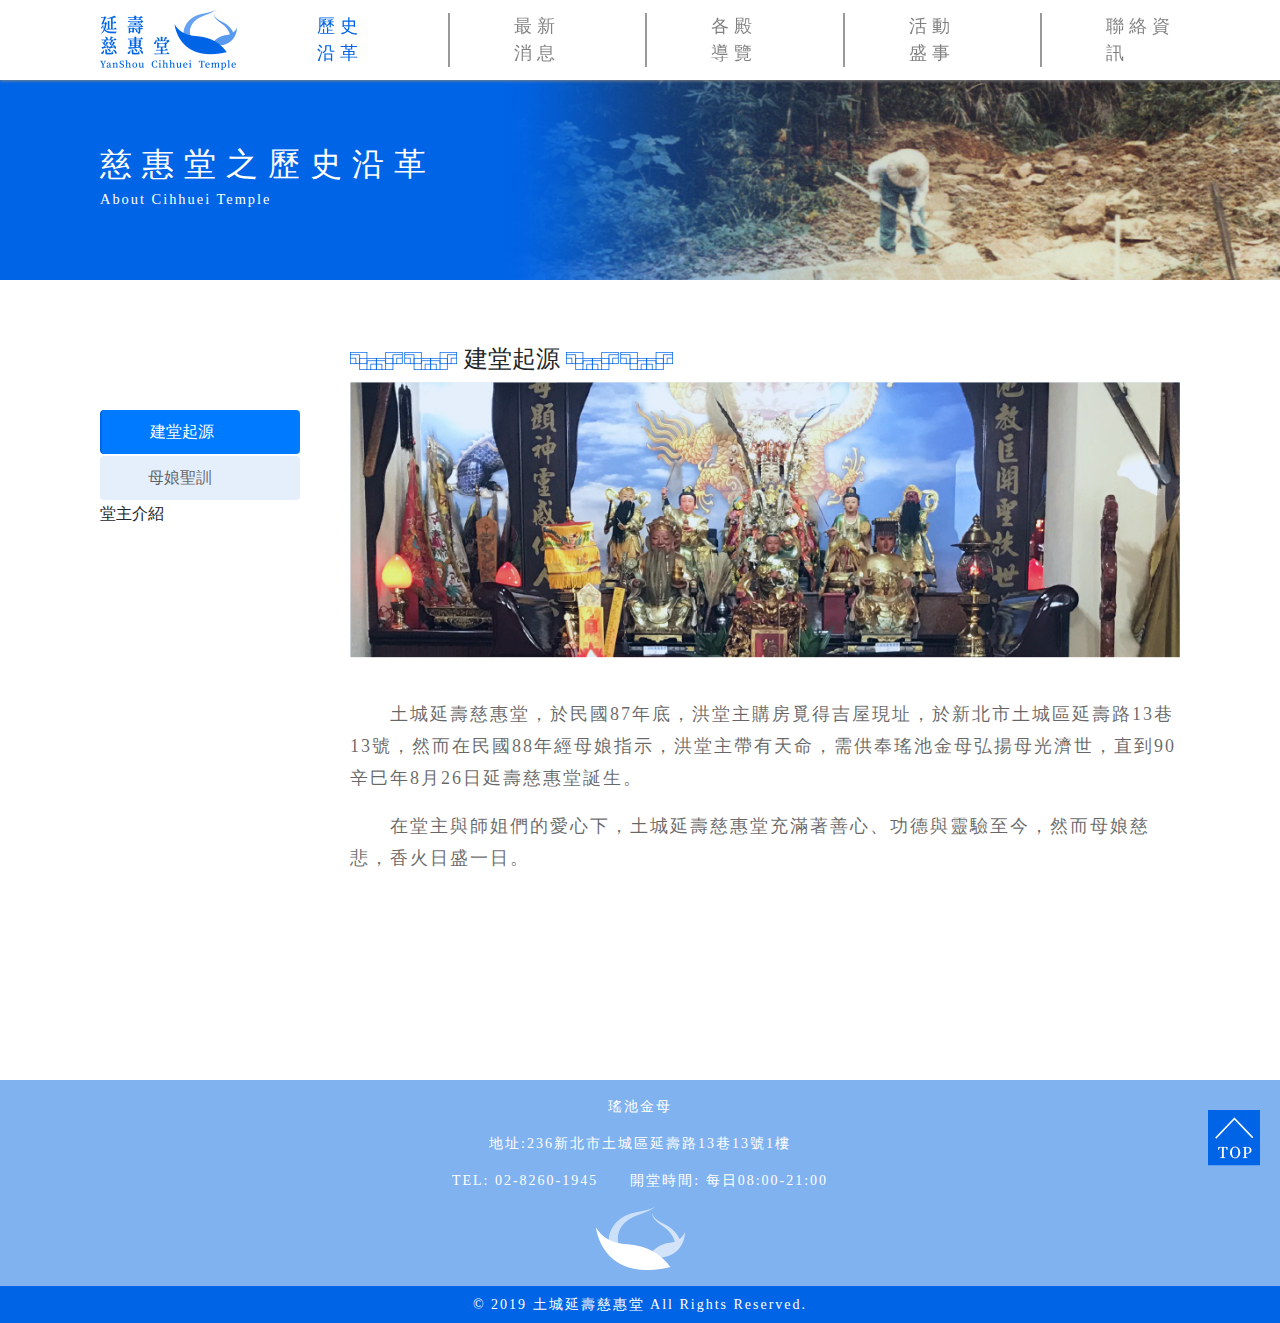
==== about.html @ 73c2117b "history01" ====
<!DOCTYPE html>
<html>
	<head>

		<meta charset="utf-8">
		<meta http-equiv="X-UA-Compatible" content="IE=edge">

		<title>延壽慈惠堂</title>

		<link rel="Shortcut Icon" type="image/x-icon" href="image/logo01.png"/>
		
		<link rel="stylesheet" type="text/css" href="css/bootstrap.min.css">
		<link rel="stylesheet" type="text/css" href="css/default.css">
		<link rel="stylesheet" type="text/css" href="css/theme.css">
		<link rel="stylesheet" type="text/css" href="css/about.css">
		
		<script src="js/jquery.js"></script>
		<script src="js/bootstrap.min.js"></script>
		
	</head>
	<body>
		
		<nav class="navbar navbar-expand-lg navbar-light fixed-top">
		  <a class="navbar-brand" href="index.html">
		  	<img src="image/logo02.png">
		  </a>
		  <div class="collapse navbar-collapse" id="navbarNav">
		    <ul class="navbar-nav ml-auto">
		      <li class="nav-item active">
		        <a class="nav-link" href="#">歷史沿革</a>
		      </li>
		      <li class="nav-item">
		        <a class="nav-link" href="#">最新消息</a>
		      </li>
		      <li class="nav-item">
		        <a class="nav-link" href="#">各殿導覽</a>
		      </li>
		      <li class="nav-item">
		        <a class="nav-link" href="#">活動盛事</a>
		      </li>
		      <li class="nav-item">
		        <a class="nav-link" href="#">聯絡資訊</a>
		      </li>
		    </ul>
		  </div>
		</nav>		

		<div id="title">
			<img src="image/about/title.png">
			<h2>慈惠堂之歷史沿革</h2>
			<h6>About Cihhuei Temple</h6>
		</div>
		
		<div id="content">
			<div class="left">
		        <div class="nav nav-down nav-pills" id="v-pills-tab" role="tablist" aria-orientation="vertical">
		        	<a class="nav-link active" id="v-pills-home-tab" data-toggle="pill" role="tab" aria-controls="v-pills-home" aria-selected="true"  href="#v-pills-home">建堂起源</a>
		        	<a class="nav-link" id="v-pills-profile-tab" data-toggle="pill" role="tab" aria-controls="v-pills-profile" aria-selected="false"  href="#v-pills-profile" >母娘聖訓</a>
		        	<div data-toggle="tab">堂主介紹</div>
		        </div>				
			</div>
			<div class="tab-content right" id="v-pills-tabContent">
				<div class="tab-pane active fade show" id="v-pills-home" role="tabpanel" aria-labelledby="v-pills-home-tab">
					<h4>
						<img src="image/about/h2-icon.png">
						建堂起源
						<img src="image/about/h2-icon.png">
					</h4>

					<img src="image/about/1-1.png" style="width: 100%">
					<div class="text">
						<p>
							　　土城延壽慈惠堂，於民國87年底，洪堂主購房覓得吉屋現址，於新北市土城區延壽路13巷13號，然而在民國88年經母娘指示，洪堂主帶有天命，需供奉瑤池金母弘揚母光濟世，直到90辛巳年8月26日延壽慈惠堂誕生。
						</p>
						<p>
							　　在堂主與師姐們的愛心下，土城延壽慈惠堂充滿著善心、功德與靈驗至今，然而母娘慈悲，香火日盛一日。
						</p>
					</div>
				</div>
				<div class="tab-pane fade" id="v-pills-profile" role="tabpanel" aria-labelledby="v-pills-profile-tab">
					aaaaaa
				</div>
			</div>
		</div>

		<footer>
			<p>瑤池金母</p>
			<p>地址:236新北市土城區延壽路13巷13號1樓</p>
			<p>TEL: 02-8260-1945　　開堂時間: 每日08:00-21:00</p>
			<p>
				<img src="image/footer.png"/>
			</p>
			<div id="allright">&copy; 2019 土城延壽慈惠堂 All Rights Reserved.</div>
			<a href="#"><img src="image/top-icon.png" id="TopIcon" /></a>
		</footer>
	</body>
	<script src="js/script.js"></script>
</html>
---- css/default.css ----
@font-face {
	font-family: GenWanMinTW;
	src: url(../font/GenWanMinTW-SemiBold.ttf);
}
body,*{
	font-family: GenWanMinTW, serif;
}
---- css/theme.css ----
.navbar{
	background: white;
	padding: 5px 100px;
	box-shadow: 0px 1px 3px gray;
}
.navbar-expand-lg .navbar-nav .nav-link {
	padding-right: 4rem;
	padding-left: 4rem;
	padding-top:0px;
	padding-bottom:0px;
	margin: .5rem 0rem;
}
.navbar-nav li a{
	font-size: 18px;
	border-left: 2px solid rgba(0,0,0,0.4);
	letter-spacing: 5px;
}
.navbar-nav li:nth-child(1) a{
	border-left: 0px;
}
.navbar-expand-lg .navbar-nav li:nth-child(5) .nav-link{
	padding-right: 0rem;
}
.navbar ul .nav-item.active > .nav-link{
	color: rgb(0,100,230);
}
#title{
	background-color: rgb(0,100,230);
	height: 200px;
	padding-left:100px;
	margin-top: 80px;

}
#title img{
	float: right;
	height: 100%;
}
#title *{
	color: white;
	letter-spacing: 2px;
}
#title h2{
	letter-spacing: 10px;
	padding-top: 65px;
}
#title h6{
	font-size: .9rem;
}
#content{
	padding: 65px 100px;
	min-height: 800px;
}
footer{
	background-color: rgb(129,178,240);
	color: white;
	font-size: 14px;
	padding-top: 1rem;
	letter-spacing: 2px;
	text-align: center;
	position: relative;
}
footer #allright{
	background-color: rgb(0,100,230);
	padding: .5rem;
}
footer #TopIcon{
	position: absolute;
	top: 30px;
	right: 20px;
}
---- css/about.css ----
#content{
	display: -webkit-flex;
	display: flex;
}
#content > .left{
	-webkit-flex: none;
	flex:none;
	width: 200px;
}
#content > .right{
	-webkit-flex: 1;
	flex: 1;
	padding-left: 50px;
}
.nav-down{
	width: 100%;
	height: 0px;
	transition: all .5s ease-in-out;
	margin-top: 64.8px;
}
.nav-down>a{
	cursor: pointer;
	color: rgba(0,0,0,0.6);
	background-color: rgba(0,100,230,0.1);
	display: block;
	width: 100%;
	padding: 10px 0px;
	padding-left: 3rem;
	margin-bottom: 2px;
	border-left: 0px;
	transition: all .1s ease-in-out;
}
.nav-down > .active,.nav-down > div:hover{
	border-left: 2px solid rgb(0,100,230);
	color: rgb(0,100,230);
}
#content > .right > h4{
	letter-spacing: 24px;
	text-align: center;
	margin-bottom: 36px;
	color: rgba(0,0,0,0.6);
}
#content > .right > h4 > img{
	height: 16px;
}
#content > .right > h4 > img:nth-child(1){
	margin-right: 24px;
}
#content > .right .text{
	margin-top: 40px;
}
#content > .right p{
	font-size: 18px;
	letter-spacing: 2px;
	color: rgba(0,0,0,0.6);
	line-height: 32px;
}
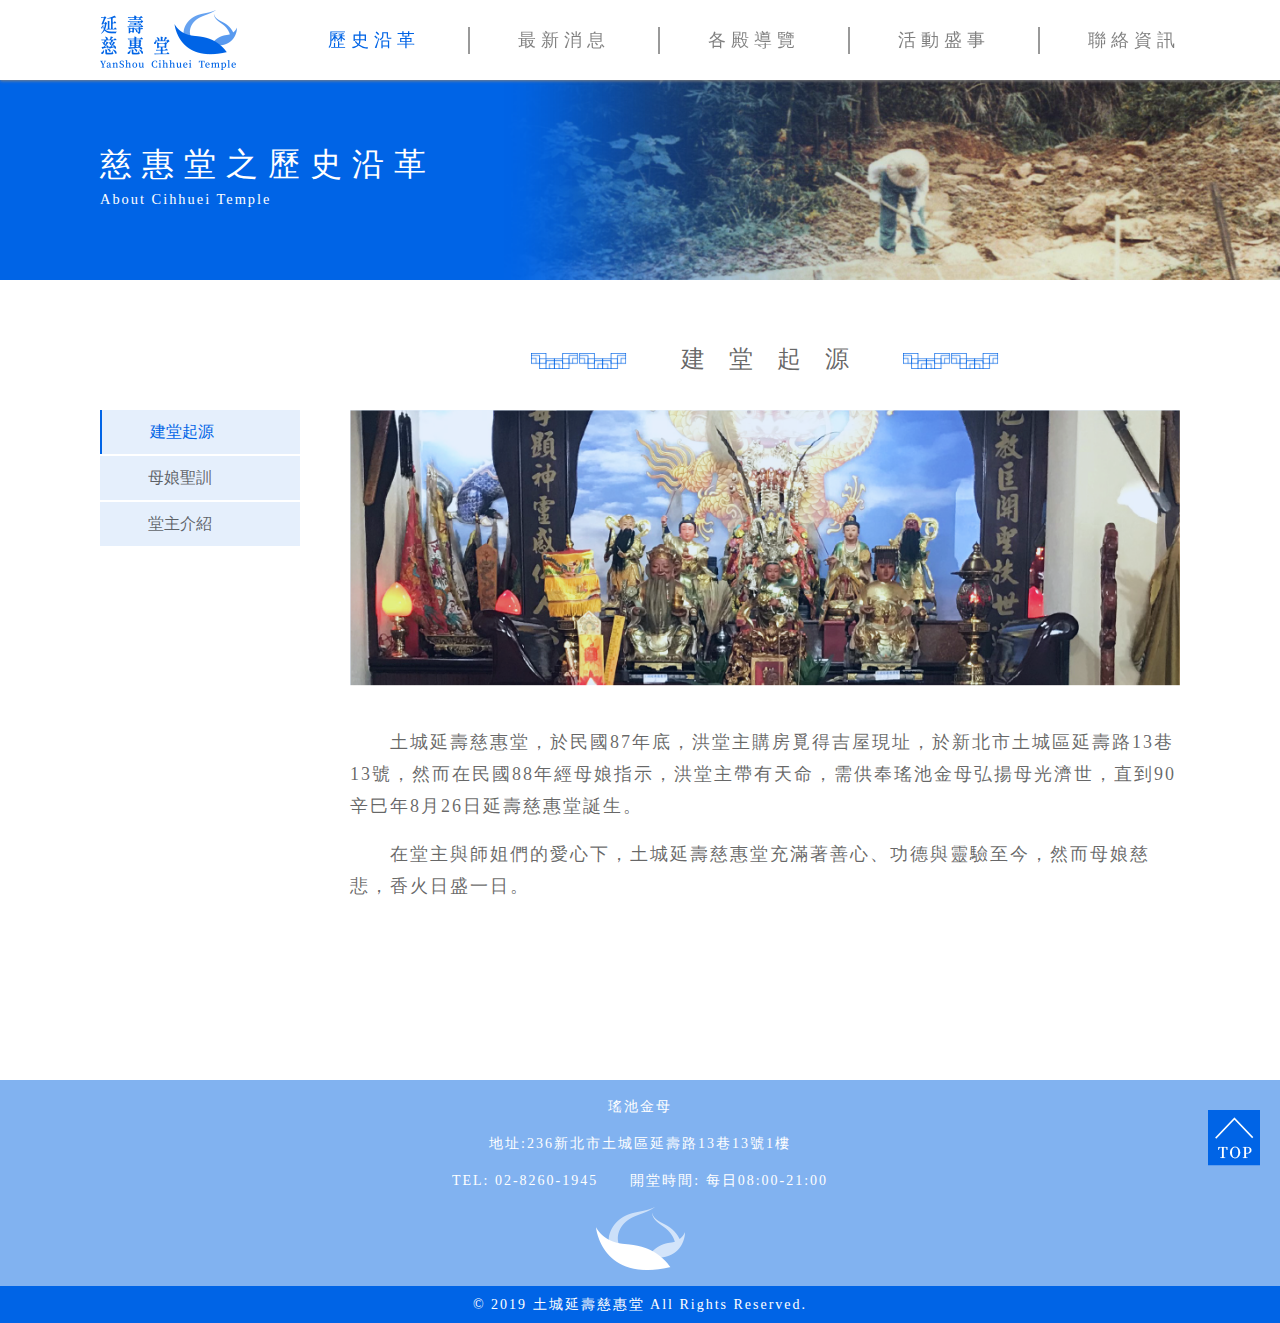
==== commit 0529b8e5: "history_final" ====
--- a/about.html
+++ b/about.html
@@ -54,13 +54,13 @@
 		<div id="content">
 			<div class="left">
 		        <div class="nav nav-down nav-pills" id="v-pills-tab" role="tablist" aria-orientation="vertical">
-		        	<a class="nav-link active" id="v-pills-home-tab" data-toggle="pill" role="tab" aria-controls="v-pills-home" aria-selected="true"  href="#v-pills-home">建堂起源</a>
-		        	<a class="nav-link" id="v-pills-profile-tab" data-toggle="pill" role="tab" aria-controls="v-pills-profile" aria-selected="false"  href="#v-pills-profile" >母娘聖訓</a>
-		        	<div data-toggle="tab">堂主介紹</div>
+		        	<a class="nav-link active" id="v-pills-history-tab" data-toggle="pill" role="tab" aria-controls="v-pills-history" aria-selected="true"  href="#v-pills-history">建堂起源</a>
+		        	<a class="nav-link" id="v-pills-mom-tab" data-toggle="pill" role="tab" aria-controls="v-pills-mom" aria-selected="false"  href="#v-pills-mom" >母娘聖訓</a>
+		        	<a class="nav-link" id="v-pills-boss-tab" data-toggle="pill" role="tab" aria-controls="v-pills-boss" aria-selected="false"  href="#v-pills-boss" >堂主介紹</a>
 		        </div>				
 			</div>
 			<div class="tab-content right" id="v-pills-tabContent">
-				<div class="tab-pane active fade show" id="v-pills-home" role="tabpanel" aria-labelledby="v-pills-home-tab">
+				<div class="tab-pane active fade show" id="v-pills-history" role="tabpanel" aria-labelledby="v-pills-history-tab">
 					<h4>
 						<img src="image/about/h2-icon.png">
 						建堂起源
@@ -77,8 +77,62 @@
 						</p>
 					</div>
 				</div>
-				<div class="tab-pane fade" id="v-pills-profile" role="tabpanel" aria-labelledby="v-pills-profile-tab">
-					aaaaaa
+				<div class="tab-pane fade" id="v-pills-mom" role="tabpanel" aria-labelledby="v-pills-profile-mom">
+					<h4>
+						<img src="image/about/h2-icon.png">
+						母娘聖訓
+						<img src="image/about/h2-icon.png">
+					</h4>
+
+					<img src="image/about/2-1.png" style="width: 100%">
+					<div class="text">
+						<p>
+							<img src="image/logo01.png" width="40px">
+							母教法門乃神道設教，以化庶民。以孝悌忠信為立身之本，禮義廉恥為潔己之根。故凡入堂受戒者當勤修為，以立身濟人。如故意乖違迷途失足，自招天譴。若犯者，當速回頭是岸；未犯者，預防失足。受戒意義重大，非等兒戲閑遊。造功辦果，全在此一心之立向，必先懍遵而行。
+						</p>
+						<p>
+							<img src="image/logo01.png" width="40px">
+							凡入堂服務受戒者，宜衣冠整齊，禮貌端莊，洗掃聖前。依職務各勤其事，焚香頂禮，端正鞠躬。出入必由禮門義路，謙讓溫恭。上行下效，然後歸德以盡真誠。凡誓願信仰者，必要去邪歸正。切戒姦賭濫貪，確遵聖神訓誨。必愷愷悌慈祥，以師法美德，始不失母教之懿旨。
+						</p>
+						<p>
+							<img src="image/logo01.png" width="40px">
+							凡入堂受戒服務者，必要入孝出悌，尊母重道，修身勵行。一團和氣滿堂春風，引莠向善，樹立樸實典型。不宜狎暱非類，朋比為奸，辱身敗行。違者，罪獄難逃。
+						</p>
+						<p>
+							<img src="image/logo01.png" width="40px">
+							凡神令執事者，司香茶或司香誦、學經典，必須各盡其誠。精神貫一，以受耳提面命。不許前荒後廢，更當耳目貫注，修得真傳妙果，貫徹母意。
+						</p>
+						<p>
+							<img src="image/logo01.png" width="40px">
+							凡為門下，立登聖域。除執勤時間之外，更要研究經文，學禮學詩。修養有志必成。虔誠尊崇母教，雅納葴言，日進有功。詼諧無益，妄談不許，肅靜致敬，緘默修養，不失為謙恭之君子。
+						</p>
+					</div>
+				</div>
+				<div class="tab-pane fade" id="v-pills-boss" role="tabpanel" aria-labelledby="v-pills-profile-boss">
+					<h4>
+						<img src="image/about/h2-icon.png">
+						堂主介紹
+						<img src="image/about/h2-icon.png">
+					</h4>
+					<div>
+						<div class="img">
+							<img src="image/about/3-1.png">
+						</div>
+						<div class="text">
+							<p>
+								土城延壽慈惠堂外得地理天成，山名水秀，內有創堂宗師承領天命得與神靈相通互應，以瑤門無私奉獻的慈悲信念，讓信徒領悟到神鬼的偉大，這種無私的奉獻遂造就出不凡的宗教領袖，她就是本堂開山創堂宗師洪來助。
+							</p>
+							<p>
+								洪堂主本業裝潢設計，三十歲時即與母娘結緣，專業持黑令。
+							</p>
+							<p>
+								清淡簡樸，和藹溫馨，永遠不變的溫婉，使來此朝拜的香客善信如沐春風，是洪堂主一生所自持及作為信徒入道修身的準則，清淡簡僕，可讓人反省到人類需求的無度與無知，能讓人養成謙恭與博愛。
+							</p>
+							<p>
+								在洪堂主風範下，萬事萬物都是有情的世界，他以宗師之尊，不凡的人有不凡的作為，跨越百結磨難的考驗，在信徒心目中，他不僅是一位寬宏大渡的長者，更是讓瑤池金母欽點的代言人。
+							</p>
+						</div>
+					</div>					
 				</div>
 			</div>
 		</div>
--- a/css/theme.css
+++ b/css/theme.css
@@ -4,8 +4,8 @@
 	box-shadow: 0px 1px 3px gray;
 }
 .navbar-expand-lg .navbar-nav .nav-link {
-	padding-right: 4rem;
-	padding-left: 4rem;
+	padding-right: 3rem;
+	padding-left: 3rem;
 	padding-top:0px;
 	padding-bottom:0px;
 	margin: .5rem 0rem;
--- a/css/about.css
+++ b/css/about.css
@@ -18,7 +18,8 @@
 	transition: all .5s ease-in-out;
 	margin-top: 64.8px;
 }
-.nav-down>a{
+.nav-down > a{
+
 	cursor: pointer;
 	color: rgba(0,0,0,0.6);
 	background-color: rgba(0,100,230,0.1);
@@ -30,20 +31,27 @@
 	border-left: 0px;
 	transition: all .1s ease-in-out;
 }
-.nav-down > .active,.nav-down > div:hover{
+.nav-pills .nav-link{
+	border-radius: 0px;
+}
+.nav-pills .nav-link.active{
+	color: rgb(0,100,230);
+	background-color: rgba(0,100,230,0.1);
+}
+.nav-down > .active,.nav-down > a:hover{
 	border-left: 2px solid rgb(0,100,230);
 	color: rgb(0,100,230);
 }
-#content > .right > h4{
+#content > .right h4{
 	letter-spacing: 24px;
 	text-align: center;
 	margin-bottom: 36px;
 	color: rgba(0,0,0,0.6);
 }
-#content > .right > h4 > img{
+#content > .right h4 > img{
 	height: 16px;
 }
-#content > .right > h4 > img:nth-child(1){
+#content > .right h4 > img:nth-child(1){
 	margin-right: 24px;
 }
 #content > .right .text{
@@ -55,3 +63,34 @@
 	color: rgba(0,0,0,0.6);
 	line-height: 32px;
 }
+
+#v-pills-mom p{
+	padding-left: 58px;
+	position: relative;
+	margin-bottom: 32px;
+}
+#v-pills-mom p img{
+	position: absolute;
+	left: 0px;
+	top: 0px;
+}
+#v-pills-boss > div{
+	display: -webkit-flex;
+	display: flex;
+}
+#v-pills-boss .img{
+	-webkit-flex: none;
+	flex:none;
+	width: 300px;
+}
+#content > .right > #v-pills-boss .text{
+	-webkit-flex: 1;
+	flex: 1;
+	margin-top: 0px;
+}
+#v-pills-boss .img img{
+	width: 100%;
+}
+#v-pills-boss .text p{
+	padding-left: 50px;
+}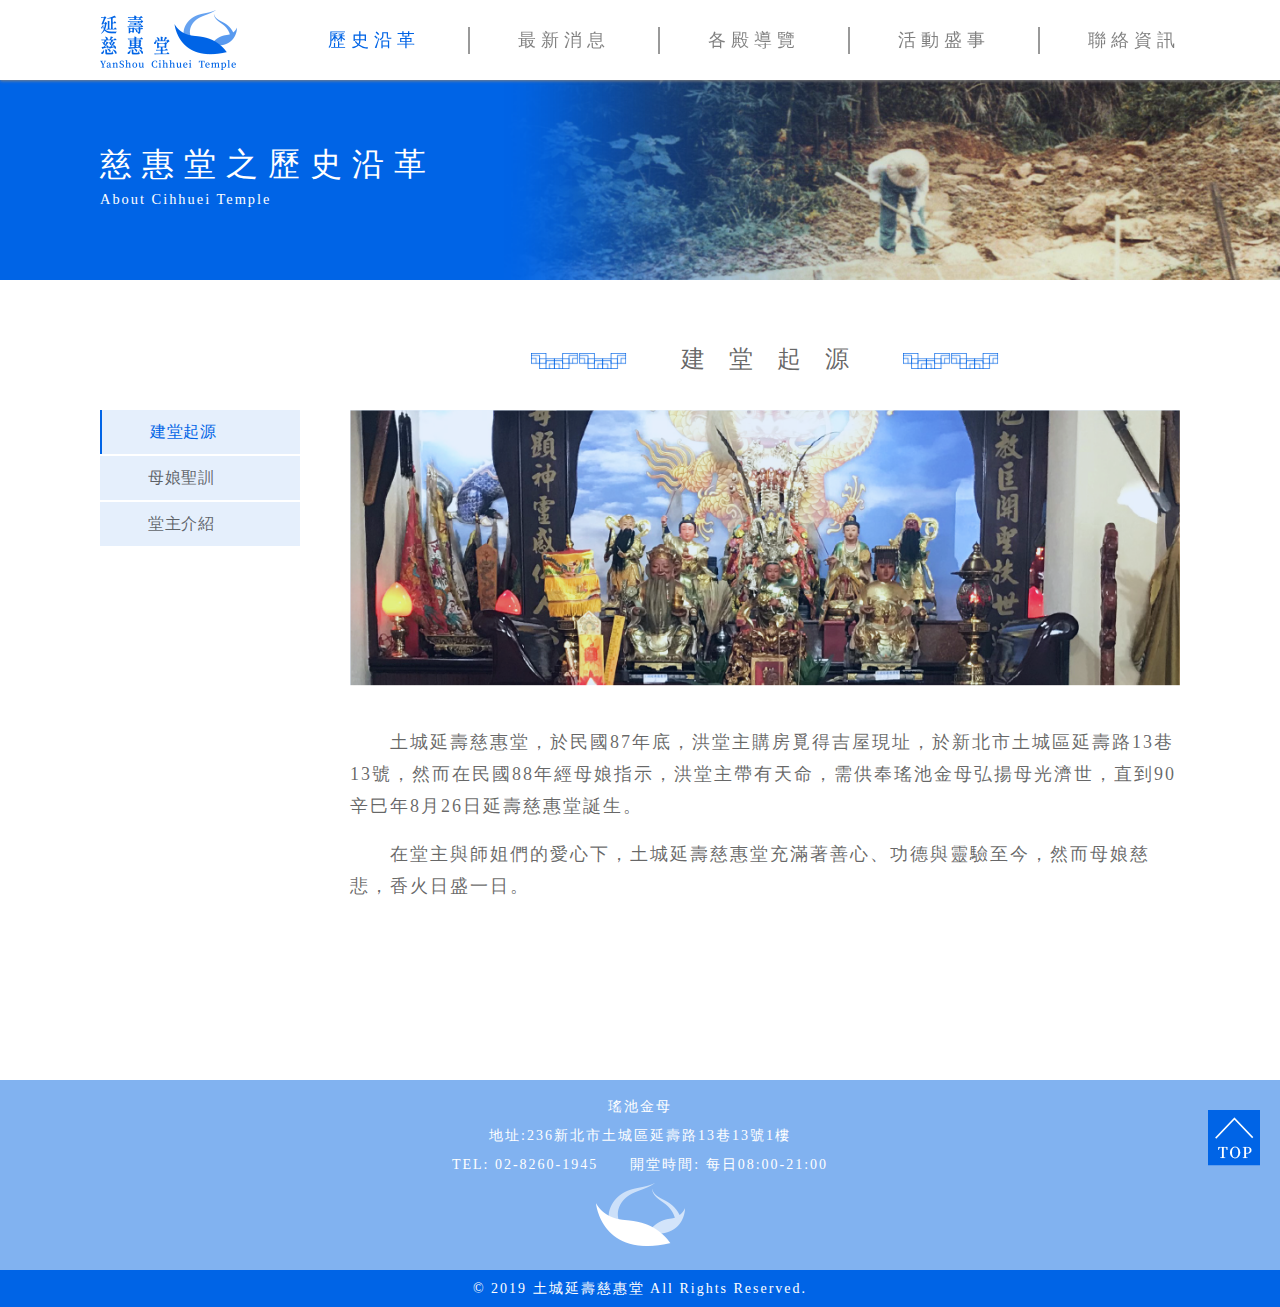
==== commit f9665a15: "final_20190605" ====
--- a/about.html
+++ b/about.html
@@ -30,16 +30,16 @@
 		        <a class="nav-link" href="#">歷史沿革</a>
 		      </li>
 		      <li class="nav-item">
-		        <a class="nav-link" href="#">最新消息</a>
+		        <a class="nav-link" href="news.html">最新消息</a>
 		      </li>
 		      <li class="nav-item">
-		        <a class="nav-link" href="#">各殿導覽</a>
+		        <a class="nav-link" href="guide.html">各殿導覽</a>
 		      </li>
 		      <li class="nav-item">
-		        <a class="nav-link" href="#">活動盛事</a>
+		        <a class="nav-link" href="activity.html">活動盛事</a>
 		      </li>
 		      <li class="nav-item">
-		        <a class="nav-link" href="#">聯絡資訊</a>
+		        <a class="nav-link" href="contact.html">聯絡資訊</a>
 		      </li>
 		    </ul>
 		  </div>
@@ -87,23 +87,23 @@
 					<img src="image/about/2-1.png" style="width: 100%">
 					<div class="text">
 						<p>
-							<img src="image/logo01.png" width="40px">
+							<img src="image/logo01.png">
 							母教法門乃神道設教，以化庶民。以孝悌忠信為立身之本，禮義廉恥為潔己之根。故凡入堂受戒者當勤修為，以立身濟人。如故意乖違迷途失足，自招天譴。若犯者，當速回頭是岸；未犯者，預防失足。受戒意義重大，非等兒戲閑遊。造功辦果，全在此一心之立向，必先懍遵而行。
 						</p>
 						<p>
-							<img src="image/logo01.png" width="40px">
+							<img src="image/logo01.png">
 							凡入堂服務受戒者，宜衣冠整齊，禮貌端莊，洗掃聖前。依職務各勤其事，焚香頂禮，端正鞠躬。出入必由禮門義路，謙讓溫恭。上行下效，然後歸德以盡真誠。凡誓願信仰者，必要去邪歸正。切戒姦賭濫貪，確遵聖神訓誨。必愷愷悌慈祥，以師法美德，始不失母教之懿旨。
 						</p>
 						<p>
-							<img src="image/logo01.png" width="40px">
+							<img src="image/logo01.png">
 							凡入堂受戒服務者，必要入孝出悌，尊母重道，修身勵行。一團和氣滿堂春風，引莠向善，樹立樸實典型。不宜狎暱非類，朋比為奸，辱身敗行。違者，罪獄難逃。
 						</p>
 						<p>
-							<img src="image/logo01.png" width="40px">
+							<img src="image/logo01.png">
 							凡神令執事者，司香茶或司香誦、學經典，必須各盡其誠。精神貫一，以受耳提面命。不許前荒後廢，更當耳目貫注，修得真傳妙果，貫徹母意。
 						</p>
 						<p>
-							<img src="image/logo01.png" width="40px">
+							<img src="image/logo01.png">
 							凡為門下，立登聖域。除執勤時間之外，更要研究經文，學禮學詩。修養有志必成。虔誠尊崇母教，雅納葴言，日進有功。詼諧無益，妄談不許，肅靜致敬，緘默修養，不失為謙恭之君子。
 						</p>
 					</div>
--- a/css/default.css
+++ b/css/default.css
@@ -4,4 +4,7 @@
 }
 body,*{
 	font-family: GenWanMinTW, serif;
+}
+*{
+	color: rgba(0,0,0,0.65);
 }--- a/css/theme.css
+++ b/css/theme.css
@@ -1,4 +1,4 @@
-.navbar{
+ .navbar{
 	background: white;
 	padding: 5px 100px;
 	box-shadow: 0px 1px 3px gray;
@@ -50,9 +50,11 @@
 	padding: 65px 100px;
 	min-height: 800px;
 }
+footer *{
+	color: white;
+}
 footer{
 	background-color: rgb(129,178,240);
-	color: white;
 	font-size: 14px;
 	padding-top: 1rem;
 	letter-spacing: 2px;
@@ -67,4 +69,10 @@
 	position: absolute;
 	top: 30px;
 	right: 20px;
+}
+footer p{
+	margin-bottom: .5rem;
+}
+footer p img{
+	margin-bottom: 1rem;
 }--- a/css/about.css
+++ b/css/about.css
@@ -33,6 +33,7 @@
 }
 .nav-pills .nav-link{
 	border-radius: 0px;
+	letter-spacing: 0.5px;
 }
 .nav-pills .nav-link.active{
 	color: rgb(0,100,230);
@@ -65,7 +66,7 @@
 }
 
 #v-pills-mom p{
-	padding-left: 58px;
+	padding-left: 50px;
 	position: relative;
 	margin-bottom: 32px;
 }
@@ -73,6 +74,7 @@
 	position: absolute;
 	left: 0px;
 	top: 0px;
+	width: 32px;
 }
 #v-pills-boss > div{
 	display: -webkit-flex;
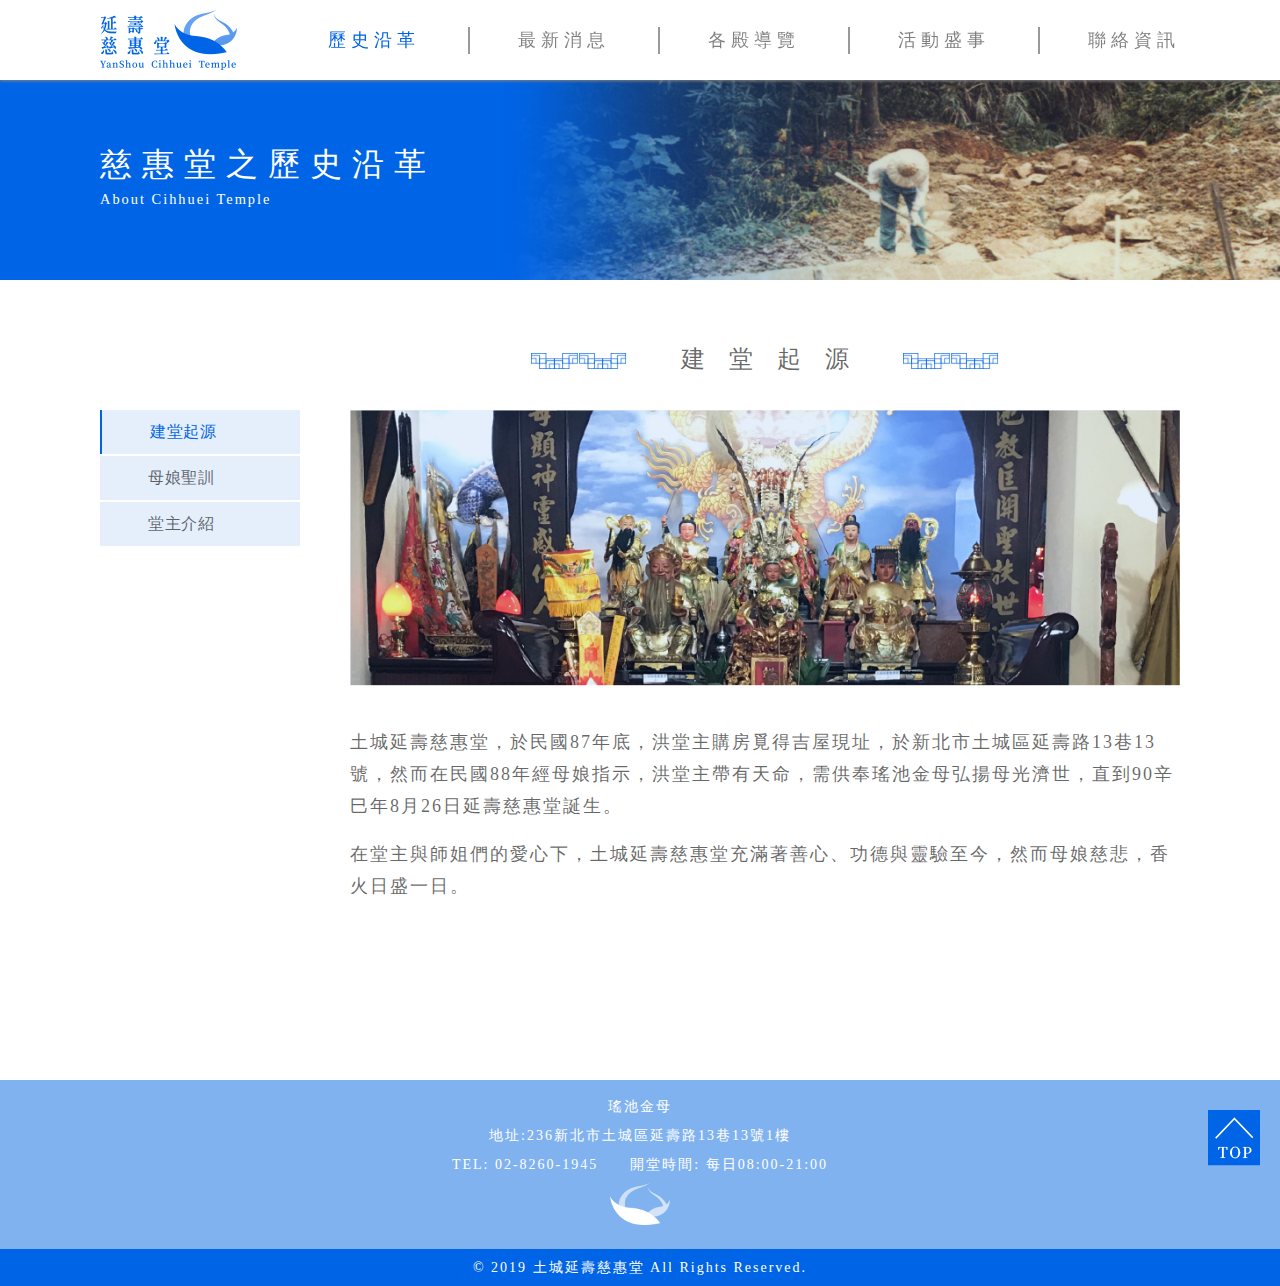
==== commit 5b3060c8: "final_20190605_02" ====
--- a/about.html
+++ b/about.html
@@ -70,10 +70,10 @@
 					<img src="image/about/1-1.png" style="width: 100%">
 					<div class="text">
 						<p>
-							　　土城延壽慈惠堂，於民國87年底，洪堂主購房覓得吉屋現址，於新北市土城區延壽路13巷13號，然而在民國88年經母娘指示，洪堂主帶有天命，需供奉瑤池金母弘揚母光濟世，直到90辛巳年8月26日延壽慈惠堂誕生。
+							土城延壽慈惠堂，於民國87年底，洪堂主購房覓得吉屋現址，於新北市土城區延壽路13巷13號，然而在民國88年經母娘指示，洪堂主帶有天命，需供奉瑤池金母弘揚母光濟世，直到90辛巳年8月26日延壽慈惠堂誕生。
 						</p>
 						<p>
-							　　在堂主與師姐們的愛心下，土城延壽慈惠堂充滿著善心、功德與靈驗至今，然而母娘慈悲，香火日盛一日。
+							在堂主與師姐們的愛心下，土城延壽慈惠堂充滿著善心、功德與靈驗至今，然而母娘慈悲，香火日盛一日。
 						</p>
 					</div>
 				</div>
--- a/css/theme.css
+++ b/css/theme.css
@@ -75,4 +75,5 @@
 }
 footer p img{
 	margin-bottom: 1rem;
+	width: 60px;
 }